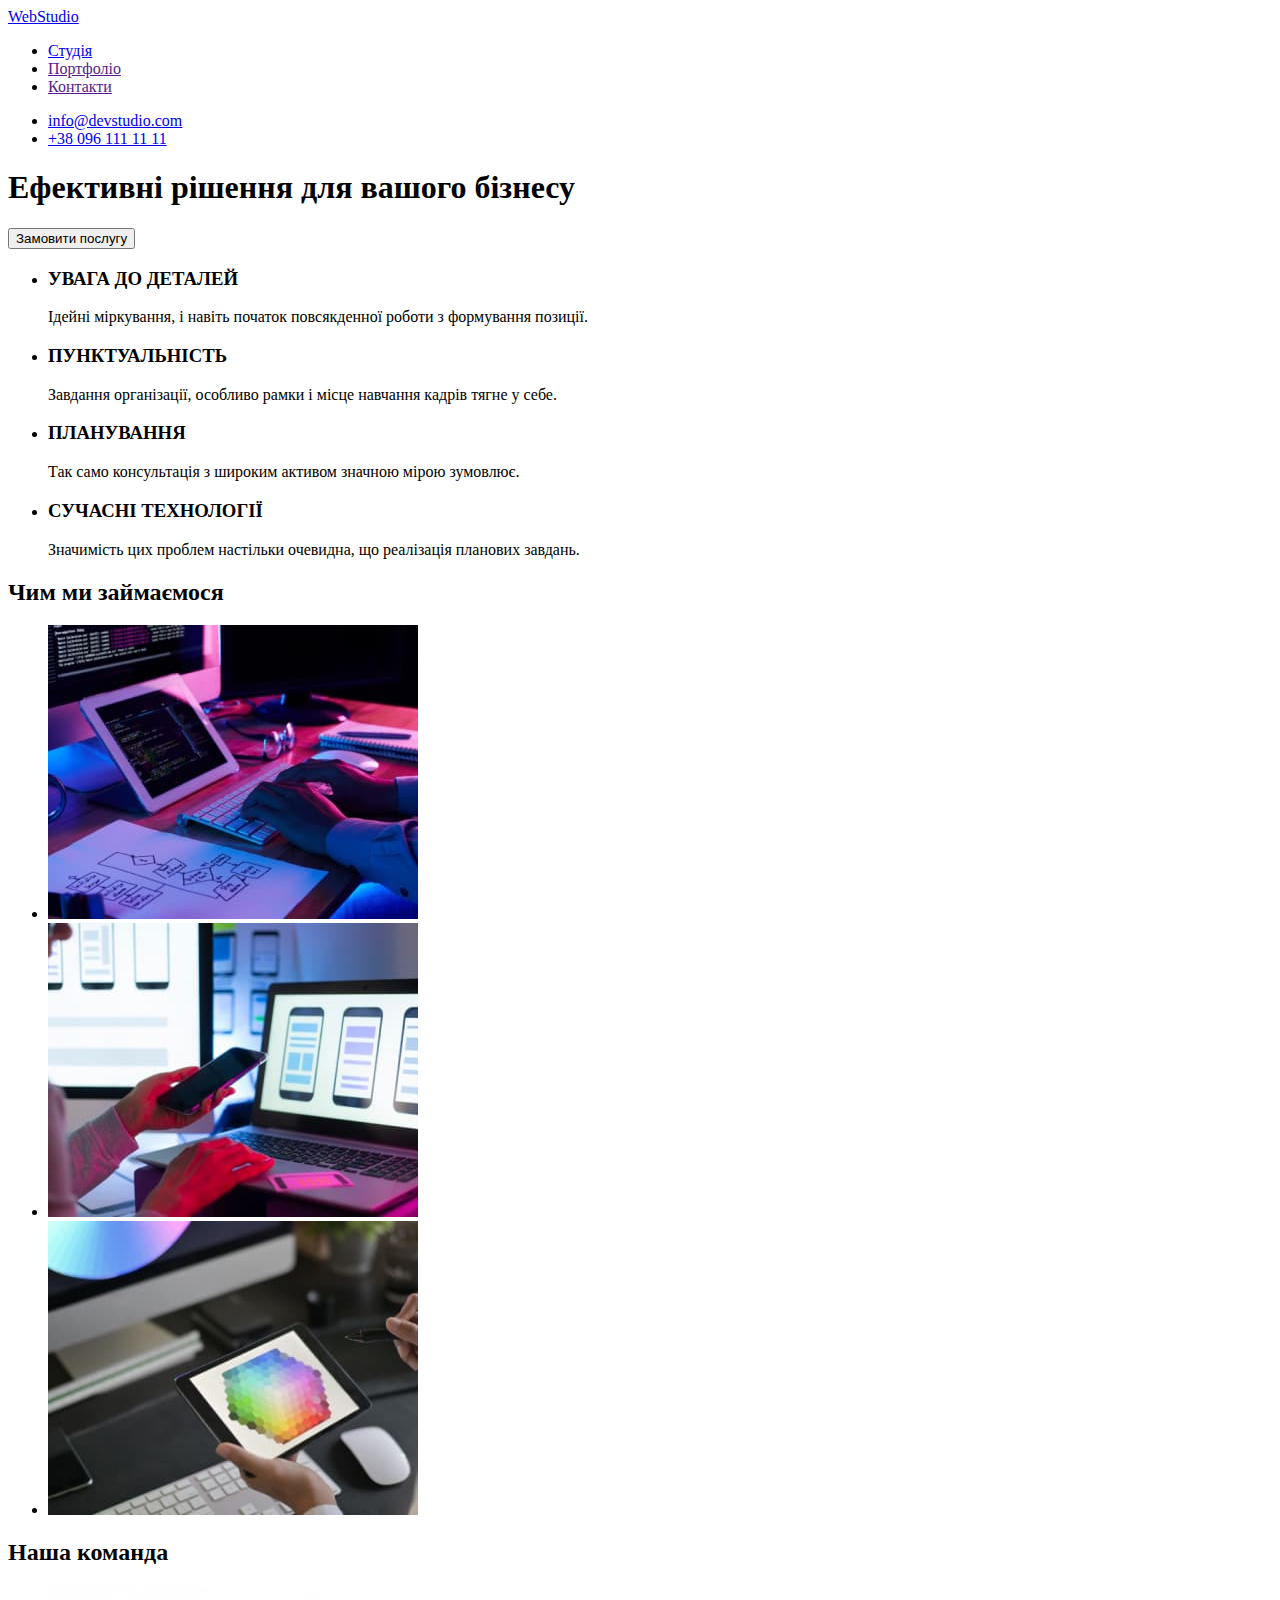
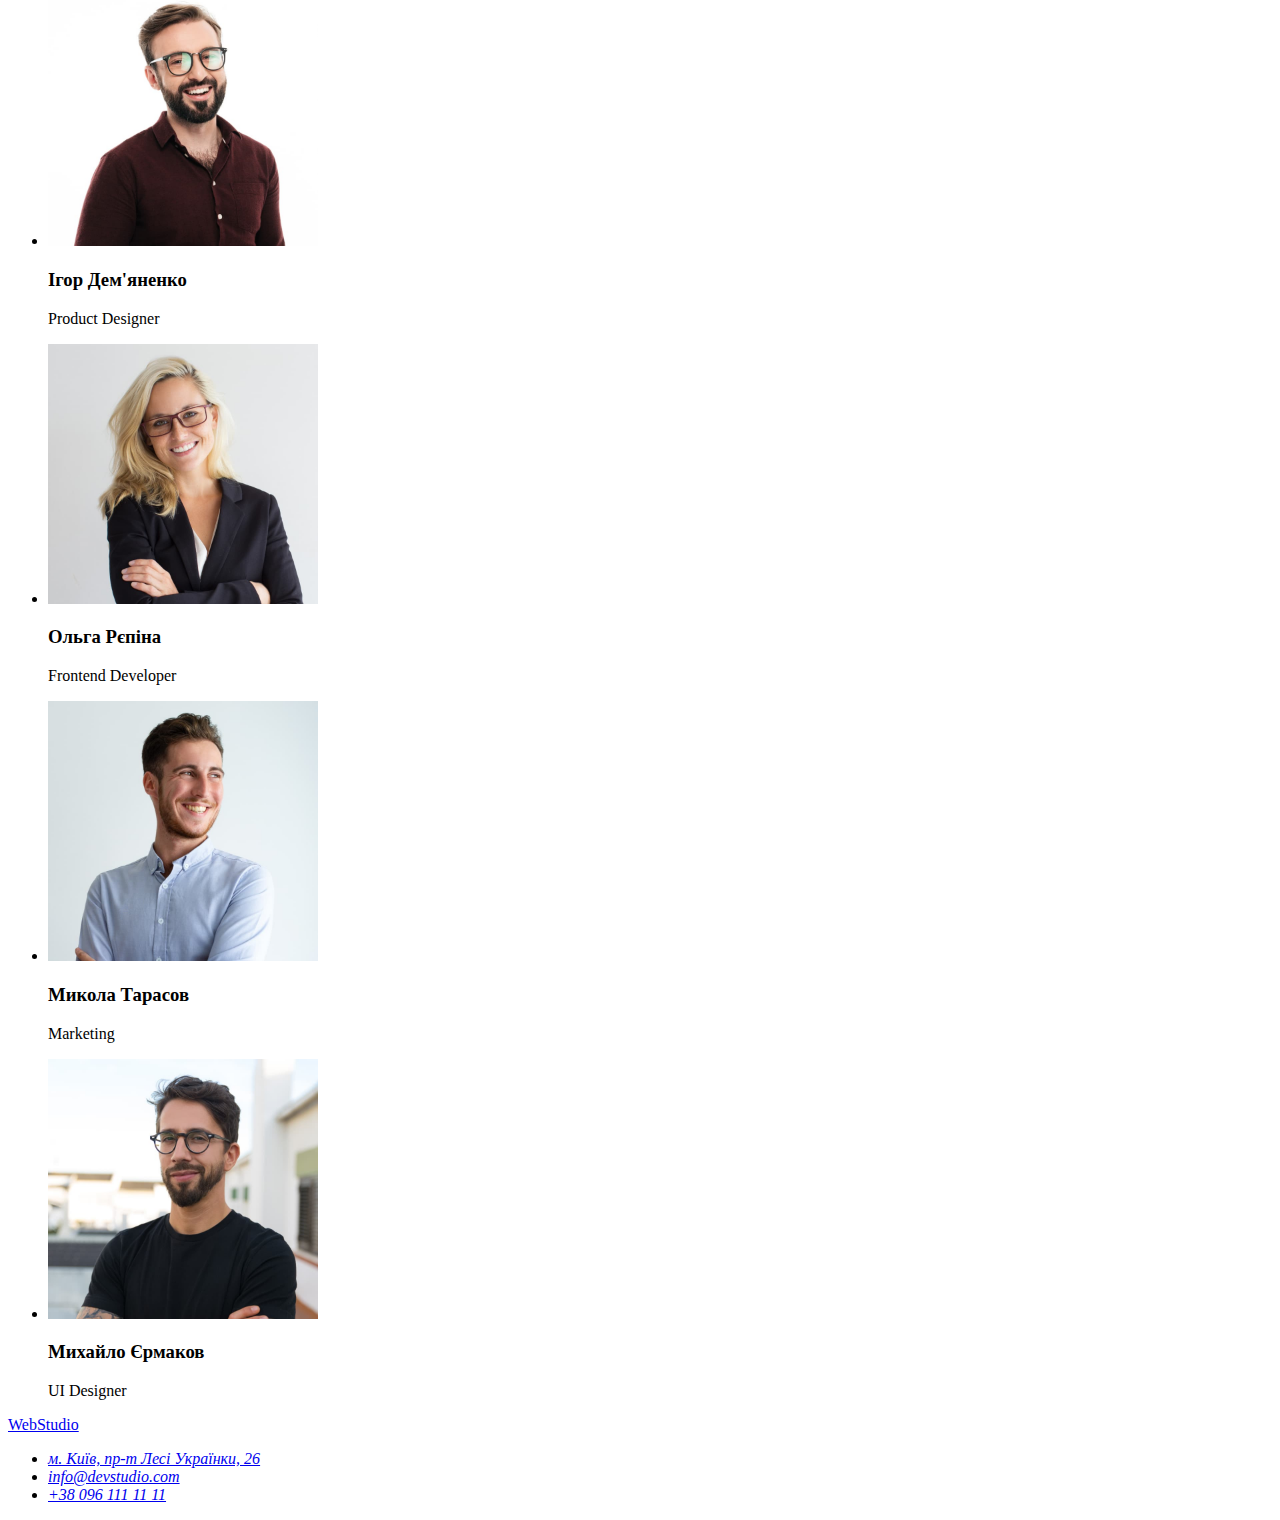
==== index.html @ 61a42bc0 "Додає файли попередньої роботи і сторінку портфоліо" ====
<!DOCTYPE html>
<html lang="uk">
  <head>
    <meta charset="UTF-8" />
    <meta http-equiv="X-UA-Compatible" content="IE=edge" />
    <meta name="viewport" content="width=device-width, initial-scale=1.0" />
    <title>Студія</title>
  </head>
  <body>
    <header>
      <nav>
        <a href="/index.html">WebStudio</a>
        <ul>
          <li><a href="./index.html">Студія</a></li>
          <li><a href="">Портфоліо</a></li>
          <li><a href="">Контакти</a></li>
        </ul>
      </nav>
      <ul>
        <li>
          <a href="mailto:info@devstudio.com">info@devstudio.com</a>
        </li>
        <li><a href="tel:+380961111111">+38 096 111 11 11</a></li>
      </ul>
    </header>
    <main>
      <section>
        <h1>Ефективні рішення для вашого бізнесу</h1>
        <button type="button">Замовити послугу</button>
      </section>
      <section>
        <h2 hidden>Наші переваги</h2>
        <ul>
          <li>
            <h3>УВАГА ДО ДЕТАЛЕЙ</h3>
            <p>Ідейні міркування, і навіть початок повсякденної роботи з формування позиції.</p>
          </li>
          <li>
            <h3>ПУНКТУАЛЬНІСТЬ</h3>
            <p>Завдання організації, особливо рамки і місце навчання кадрів тягне у себе.</p>
          </li>
          <li>
            <h3>ПЛАНУВАННЯ</h3>
            <p>Так само консультація з широким активом значною мірою зумовлює.</p>
          </li>
          <li>
            <h3>СУЧАСНІ ТЕХНОЛОГІЇ</h3>
            <p>Значимість цих проблем настільки очевидна, що реалізація планових завдань.</p>
          </li>
        </ul>
      </section>
      <section>
        <h2>Чим ми займаємося</h2>
        <ul>
          <li>
            <img
              src="./images/programing.jpg"
              alt="Робота з комп'ютером на клавіатурі"
              width="370"
            />
          </li>
          <li>
            <img src="./images/mobile.jpg" alt="Робота з мобільним середовищем" width="370" />
          </li>
          <li><img src="./images/design.jpg" alt="Дизайнерська робота" width="370" /></li>
        </ul>
      </section>
      <section>
        <h2>Наша команда</h2>
        <ul>
          <li>
            <img src="./images/igor.jpg" alt="Ігор Дем'яненко" width="270" />
            <h3>Ігор Дем'яненко</h3>
            <p>Product Designer</p>
          </li>
          <li>
            <img src="./images/olga.jpg" alt="Ольга Рєпіна" width="270" />
            <h3>Ольга Рєпіна</h3>
            <p>Frontend Developer</p>
          </li>
          <li>
            <img src="./images/mykola.jpg" alt="Микола Тарасов" width="270" />
            <h3>Микола Тарасов</h3>
            <p>Marketing</p>
          </li>
          <li>
            <img src="./images/mykhailo.jpg" alt="Михайло Єрмаков" width="270" />
            <h3>Михайло Єрмаков</h3>
            <p>UI Designer</p>
          </li>
        </ul>
      </section>
    </main>
    <footer>
      <a href="./index.html">WebStudio</a>
      <address>
        <ul>
          <li>
            <a
              href="https://goo.gl/maps/QpQrC3i5Bw5wUQtb8"
              target="_blank"
              rel="noreferrer noopener"
              >м. Київ, пр-т Лесі Українки, 26</a
            >
          </li>
          <li><a href="mailto:info@devstudio.com">info@devstudio.com</a></li>
          <li><a href="tel:+380961111111">+38 096 111 11 11</a></li>
        </ul>
      </address>
    </footer>
  </body>
</html>
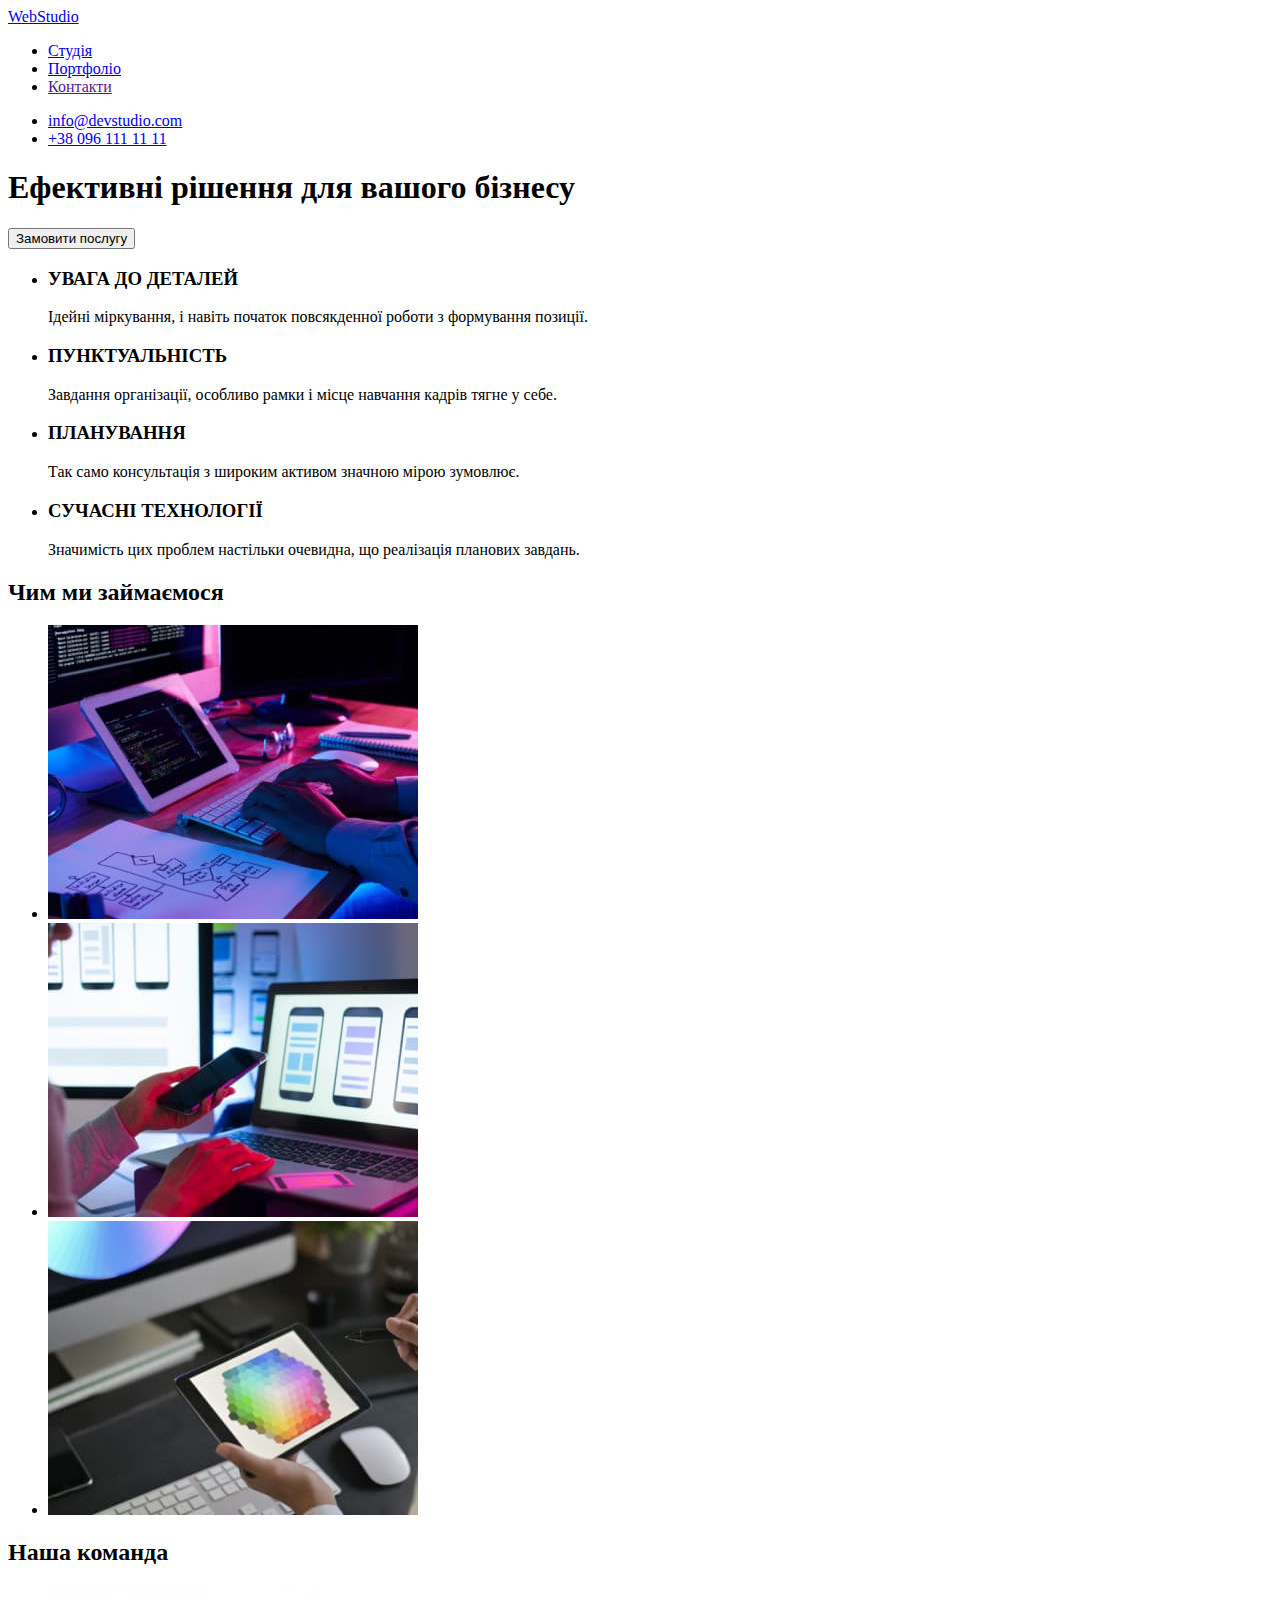
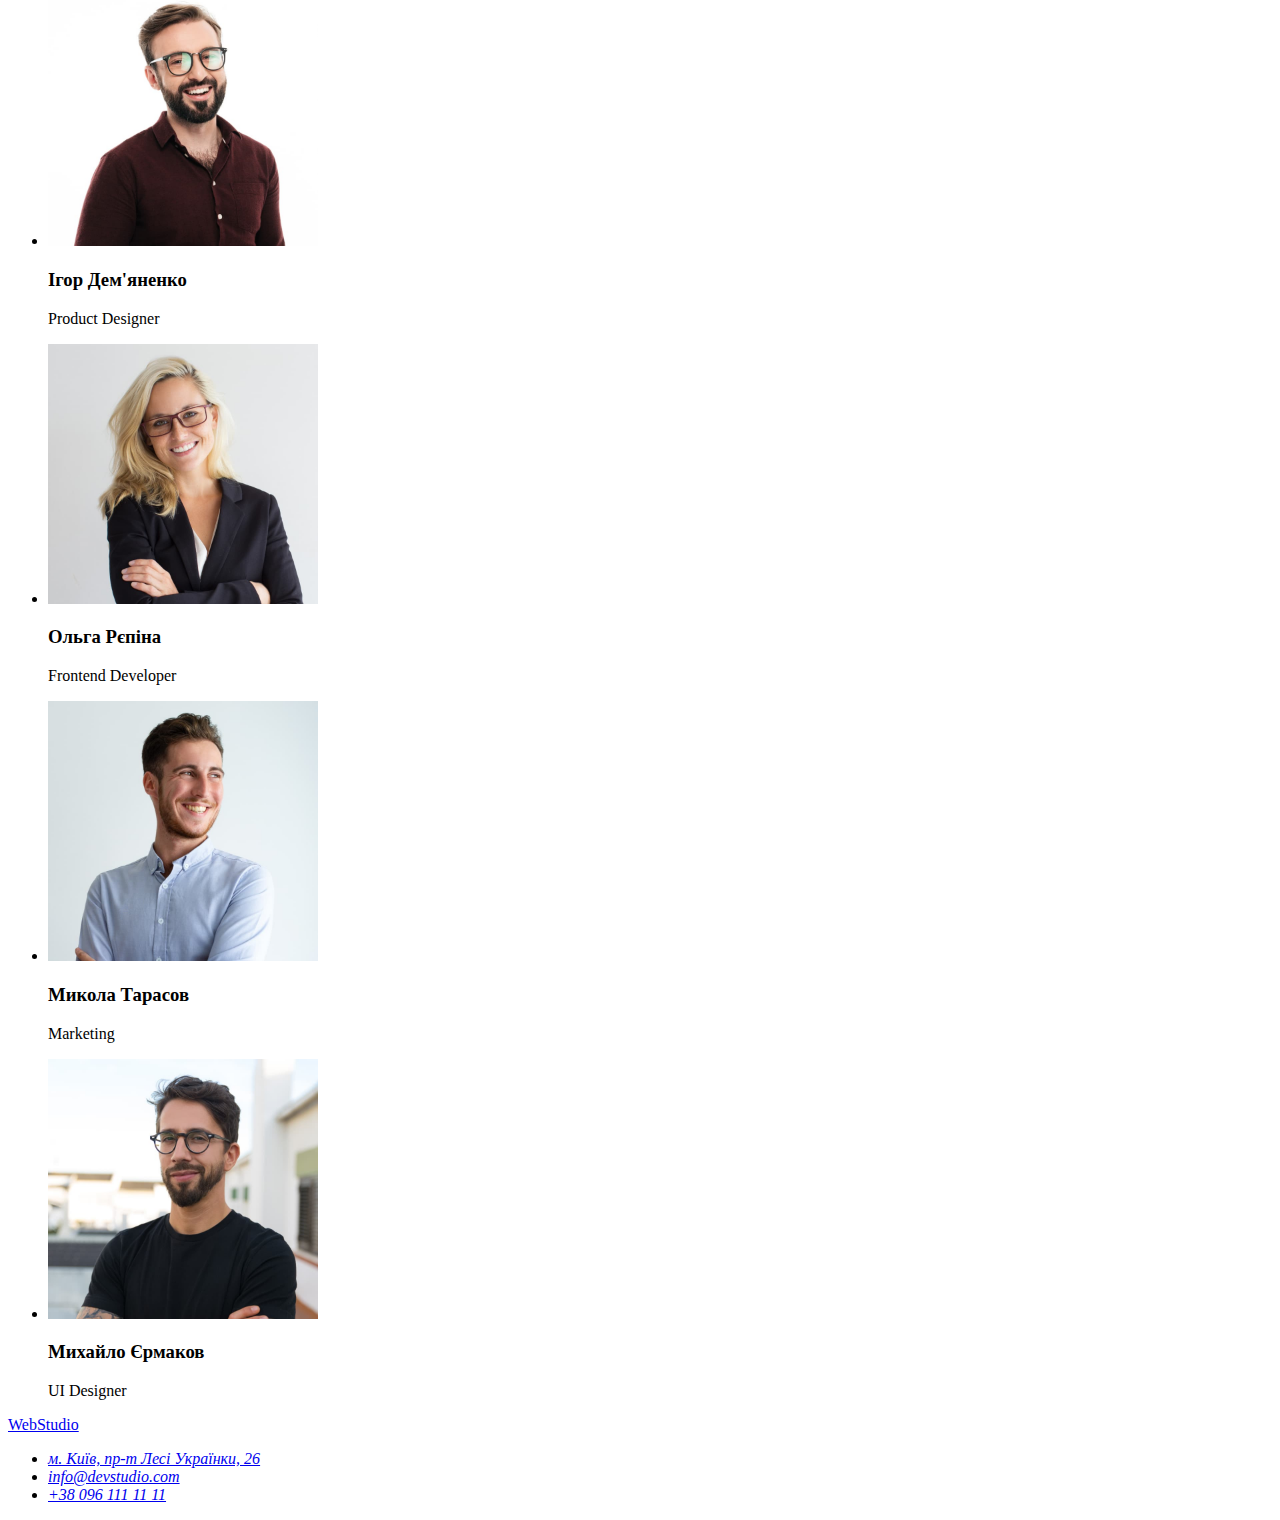
==== commit a4b731e7: "Додає розмітку до сторінки портфоліо" ====
--- a/index.html
+++ b/index.html
@@ -12,7 +12,7 @@
         <a href="/index.html">WebStudio</a>
         <ul>
           <li><a href="./index.html">Студія</a></li>
-          <li><a href="">Портфоліо</a></li>
+          <li><a href="./portfolio.html">Портфоліо</a></li>
           <li><a href="">Контакти</a></li>
         </ul>
       </nav>
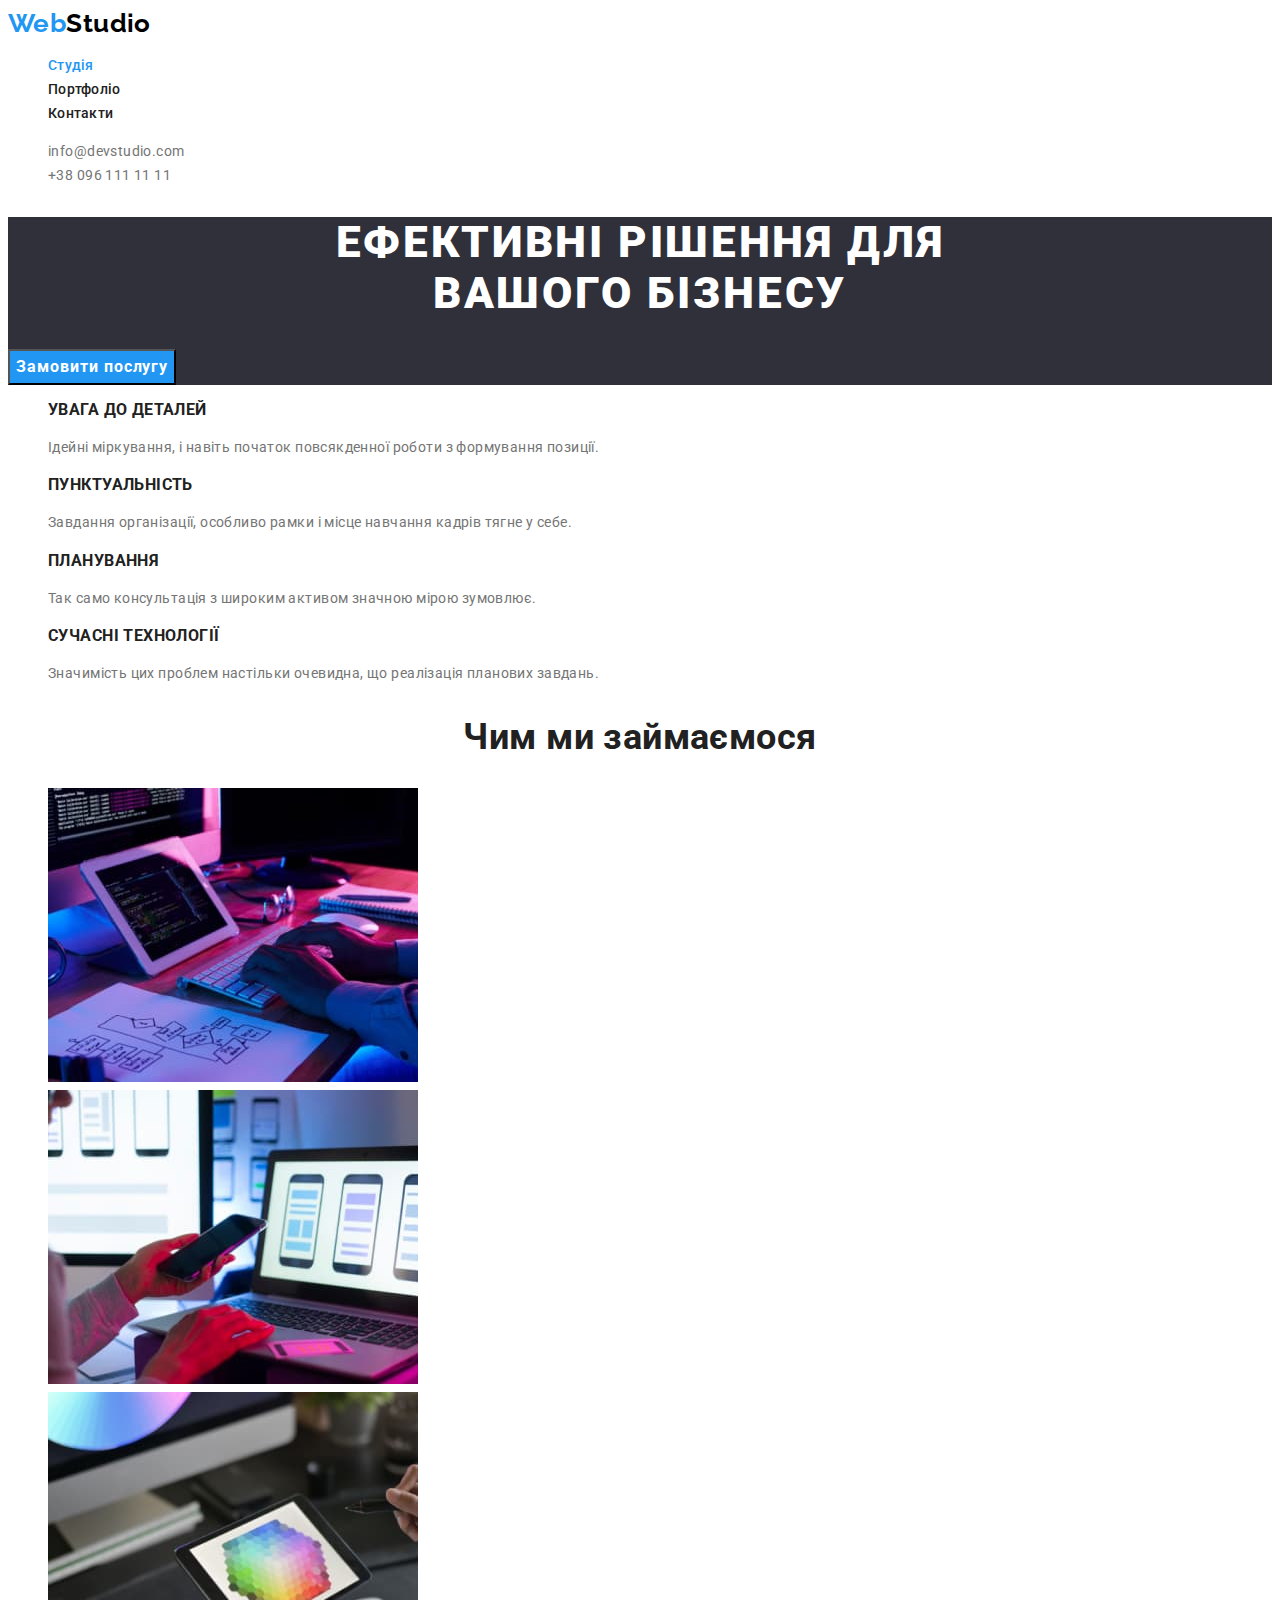
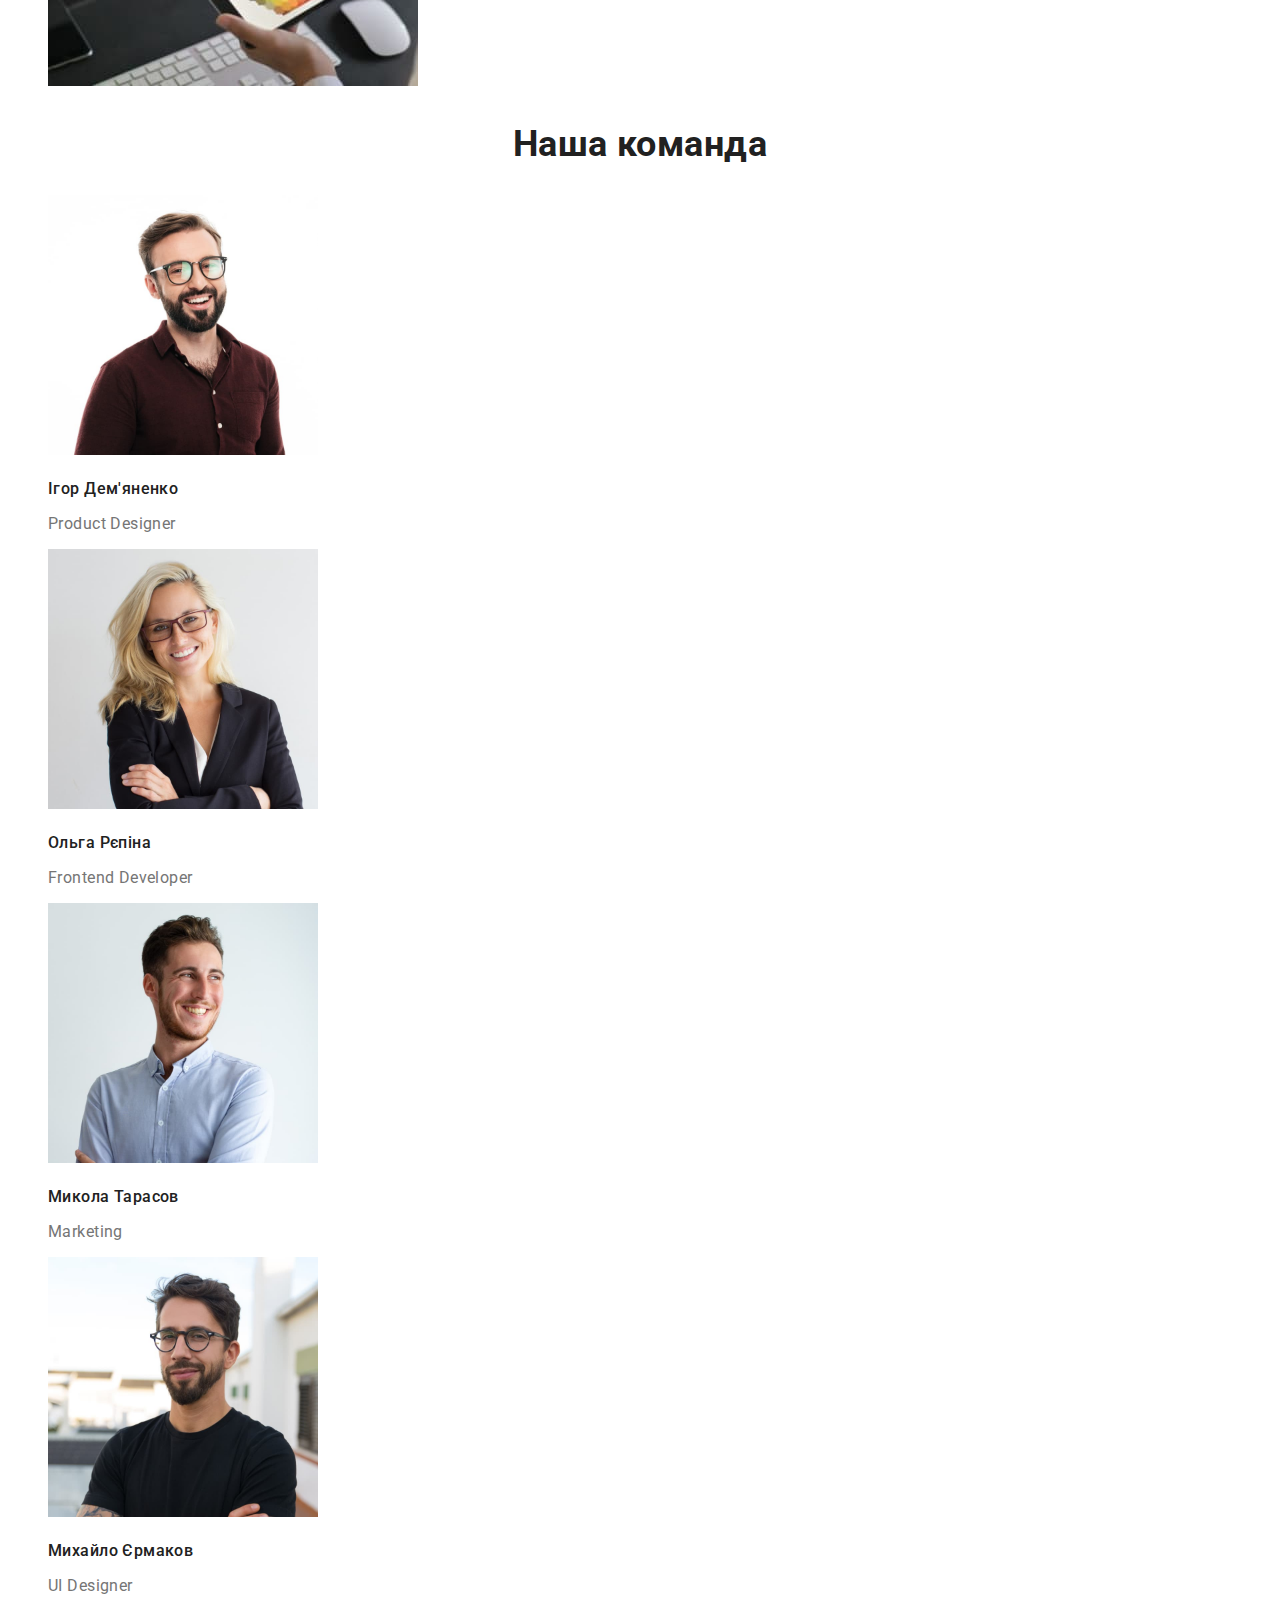
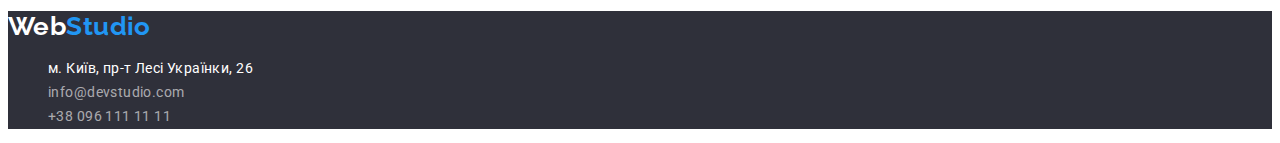
==== commit 742704e5: "Додає виконання ДЗ№2" ====
--- a/index.html
+++ b/index.html
@@ -5,53 +5,78 @@
     <meta http-equiv="X-UA-Compatible" content="IE=edge" />
     <meta name="viewport" content="width=device-width, initial-scale=1.0" />
     <title>Студія</title>
+    <link rel="preconnect" href="https://fonts.googleapis.com" />
+    <link rel="preconnect" href="https://fonts.gstatic.com" crossorigin />
+    <link
+      href="https://fonts.googleapis.com/css2?family=Raleway:wght@700&family=Roboto:wght@400;500;700;900&display=swap"
+      rel="stylesheet"
+    />
+    <link rel="stylesheet" href="./css/styles.css" />
   </head>
   <body>
     <header>
       <nav>
-        <a href="/index.html">WebStudio</a>
-        <ul>
-          <li><a href="./index.html">Студія</a></li>
-          <li><a href="./portfolio.html">Портфоліо</a></li>
-          <li><a href="">Контакти</a></li>
+        <a class="logo" href="/index.html"><span>Web</span>Studio</a>
+        <ul class="list">
+          <li><a class="link nav current" href="./index.html">Студія</a></li>
+          <li><a class="link nav" href="./portfolio.html">Портфоліо</a></li>
+          <li><a class="link nav" href="">Контакти</a></li>
         </ul>
       </nav>
-      <ul>
+      <ul class="list">
         <li>
-          <a href="mailto:info@devstudio.com">info@devstudio.com</a>
+          <a class="link contact" href="mailto:info@devstudio.com"
+            >info@devstudio.com</a
+          >
         </li>
-        <li><a href="tel:+380961111111">+38 096 111 11 11</a></li>
+        <li>
+          <a class="link contact" href="tel:+380961111111">+38 096 111 11 11</a>
+        </li>
       </ul>
     </header>
     <main>
-      <section>
-        <h1>Ефективні рішення для вашого бізнесу</h1>
-        <button type="button">Замовити послугу</button>
+      <section class="hero">
+        <h1 class="hero-title">
+          Ефективні рішення для <br />
+          вашого бізнесу
+        </h1>
+        <button type="button" class="hero-button">Замовити послугу</button>
       </section>
       <section>
-        <h2 hidden>Наші переваги</h2>
-        <ul>
+        <h2 class="visually-hidden">Наші переваги</h2>
+        <ul class="list">
           <li>
-            <h3>УВАГА ДО ДЕТАЛЕЙ</h3>
-            <p>Ідейні міркування, і навіть початок повсякденної роботи з формування позиції.</p>
+            <h3 class="advantage">УВАГА ДО ДЕТАЛЕЙ</h3>
+            <p>
+              Ідейні міркування, і навіть початок повсякденної роботи з
+              формування позиції.
+            </p>
           </li>
           <li>
-            <h3>ПУНКТУАЛЬНІСТЬ</h3>
-            <p>Завдання організації, особливо рамки і місце навчання кадрів тягне у себе.</p>
+            <h3 class="advantage">ПУНКТУАЛЬНІСТЬ</h3>
+            <p>
+              Завдання організації, особливо рамки і місце навчання кадрів тягне
+              у себе.
+            </p>
           </li>
           <li>
-            <h3>ПЛАНУВАННЯ</h3>
-            <p>Так само консультація з широким активом значною мірою зумовлює.</p>
+            <h3 class="advantage">ПЛАНУВАННЯ</h3>
+            <p>
+              Так само консультація з широким активом значною мірою зумовлює.
+            </p>
           </li>
           <li>
-            <h3>СУЧАСНІ ТЕХНОЛОГІЇ</h3>
-            <p>Значимість цих проблем настільки очевидна, що реалізація планових завдань.</p>
+            <h3 class="advantage">СУЧАСНІ ТЕХНОЛОГІЇ</h3>
+            <p>
+              Значимість цих проблем настільки очевидна, що реалізація планових
+              завдань.
+            </p>
           </li>
         </ul>
       </section>
       <section>
-        <h2>Чим ми займаємося</h2>
-        <ul>
+        <h2 class="job">Чим ми займаємося</h2>
+        <ul class="list">
           <li>
             <img
               src="./images/programing.jpg"
@@ -60,51 +85,72 @@
             />
           </li>
           <li>
-            <img src="./images/mobile.jpg" alt="Робота з мобільним середовищем" width="370" />
+            <img
+              src="./images/mobile.jpg"
+              alt="Робота з мобільним середовищем"
+              width="370"
+            />
           </li>
-          <li><img src="./images/design.jpg" alt="Дизайнерська робота" width="370" /></li>
+          <li>
+            <img
+              src="./images/design.jpg"
+              alt="Дизайнерська робота"
+              width="370"
+            />
+          </li>
         </ul>
       </section>
       <section>
-        <h2>Наша команда</h2>
-        <ul>
+        <h2 class="team">Наша команда</h2>
+        <ul class="list">
           <li>
             <img src="./images/igor.jpg" alt="Ігор Дем'яненко" width="270" />
-            <h3>Ігор Дем'яненко</h3>
-            <p>Product Designer</p>
+            <h3 class="team-member">Ігор Дем'яненко</h3>
+            <p class="description">Product Designer</p>
           </li>
           <li>
             <img src="./images/olga.jpg" alt="Ольга Рєпіна" width="270" />
-            <h3>Ольга Рєпіна</h3>
-            <p>Frontend Developer</p>
+            <h3 class="team-member">Ольга Рєпіна</h3>
+            <p class="description">Frontend Developer</p>
           </li>
           <li>
             <img src="./images/mykola.jpg" alt="Микола Тарасов" width="270" />
-            <h3>Микола Тарасов</h3>
-            <p>Marketing</p>
+            <h3 class="team-member">Микола Тарасов</h3>
+            <p class="description">Marketing</p>
           </li>
           <li>
-            <img src="./images/mykhailo.jpg" alt="Михайло Єрмаков" width="270" />
-            <h3>Михайло Єрмаков</h3>
-            <p>UI Designer</p>
+            <img
+              src="./images/mykhailo.jpg"
+              alt="Михайло Єрмаков"
+              width="270"
+            />
+            <h3 class="team-member">Михайло Єрмаков</h3>
+            <p class="description">UI Designer</p>
           </li>
         </ul>
       </section>
     </main>
-    <footer>
-      <a href="./index.html">WebStudio</a>
+    <footer class="footer">
+      <a class="logo" href="./index.html">Web<span>Studio</span></a>
       <address>
-        <ul>
+        <ul class="list">
           <li>
             <a
+              class="adress map"
               href="https://goo.gl/maps/QpQrC3i5Bw5wUQtb8"
               target="_blank"
               rel="noreferrer noopener"
               >м. Київ, пр-т Лесі Українки, 26</a
             >
           </li>
-          <li><a href="mailto:info@devstudio.com">info@devstudio.com</a></li>
-          <li><a href="tel:+380961111111">+38 096 111 11 11</a></li>
+          <li>
+            <a class="adress" href="mailto:info@devstudio.com"
+              >info@devstudio.com</a
+            >
+          </li>
+          <li>
+            <a class="adress" href="tel:+380961111111">+38 096 111 11 11</a>
+          </li>
         </ul>
       </address>
     </footer>
--- a/css/styles.css
+++ b/css/styles.css
@@ -0,0 +1,186 @@
+:root {
+    --brand-color: #2196F3;
+    --white-color: #FFFFFF;
+    --black-color: #000000;
+    --background-color: #2F303A;
+    --section-color: #F5F4FA;
+    --text-color:#757575;
+    --title-color: #212121;
+}
+
+body {
+    color: var(--text-color);
+    font-family: 'Roboto', sans-serif;
+font-style: normal;
+font-weight: 400;
+font-size: 14px;
+line-height: 1.71;
+letter-spacing: 0.03em;
+
+}
+
+.logo {
+    font-family: 'Raleway', sans-serif;
+font-style: normal;
+text-decoration: none;
+font-weight: 700;
+font-size: 26px;
+line-height: 1.19;
+color: var(--black-color);
+}
+
+.logo span {color: var(--brand-color)}
+
+.link,
+.adress {text-decoration: none;
+font-style: normal;
+}
+
+.nav {
+font-weight: 500;
+line-height: 1.14;
+letter-spacing: 0.02em;
+color: var(--title-color);
+}
+
+.nav:hover,
+.nav:focus,
+.contact:hover,
+.contact:focus,
+.adress:hover,
+.adress:focus,
+.adress.map:hover,
+.adress.map:focus,
+.current {color:var(--brand-color)}
+
+.contact {
+    color: var(--text-color)
+}
+
+.list {
+    list-style-type: none;
+}
+
+.hero {
+    background-color: var(--background-color)
+}
+
+.hero-title {
+    color: var(--white-color);
+    font-weight: 900;
+font-size: 44px;
+line-height: 1.16;
+text-align: center;
+letter-spacing: 0.06em;
+text-transform: uppercase;
+}
+
+.hero-button {
+    font-family: inherit;
+    color: var(--white-color);
+    background-color: var(--brand-color);
+    font-weight: 700;
+font-size: 16px;
+line-height: 1.87;
+text-align: center;
+letter-spacing: 0.06em;
+cursor: pointer;
+}
+
+.advantage {
+    color: var(--title-color);
+    font-weight: 700;
+line-height: 1.14;
+text-transform: uppercase;
+
+}
+
+.job,
+.team {
+    color: var(--title-color);
+    font-weight: 700;
+font-size: 36px;
+line-height: 1.17;
+text-align: center;
+
+
+}
+
+.team-member {
+    color: var(--title-color);
+    font-weight: 500;
+    font-size: 16px;
+    line-height: 1.19;
+   
+    
+}
+
+.description {
+    font-size: 16px;
+line-height: 1.19;
+
+}
+
+.footer {
+    background-color: var(--background-color);
+
+}
+
+.footer .logo {
+    color: var(--white-color);
+}
+
+.adress.map {
+    color: var(--white-color);
+}
+
+.adress {
+    color: rgba(255, 255, 255, 0.6);
+}
+
+.filter-button {
+    
+    font-family: inherit;
+    font-style: normal;
+font-weight: 500;
+font-size: 16px;
+line-height: 1,63;
+text-align: center;
+color: var(--title-color);
+background-color: var(--section-color);
+cursor: pointer;
+}
+
+.filter-button:hover,
+.filter-button:focus {
+    color: var(--white-color);
+    background-color: var(--brand-color);
+}
+
+.project {
+    color: var(--title-color);
+    font-weight: 700;
+font-size: 18px;
+line-height: 2;
+letter-spacing: 0.06em;
+}
+
+.project-description {
+    color: var(--text-color);
+    font-size: 16px;
+    line-height: 1.88;
+    
+} 
+
+.visually-hidden {
+    position: absolute;
+    width: 1px;
+    height: 1px;
+    margin: -1px;
+    border: 0;
+    padding: 0;
+    white-space: nowrap;
+    clip-path: inset(100%);
+    clip: rect(0 0 0 0);
+    overflow: hidden;
+  }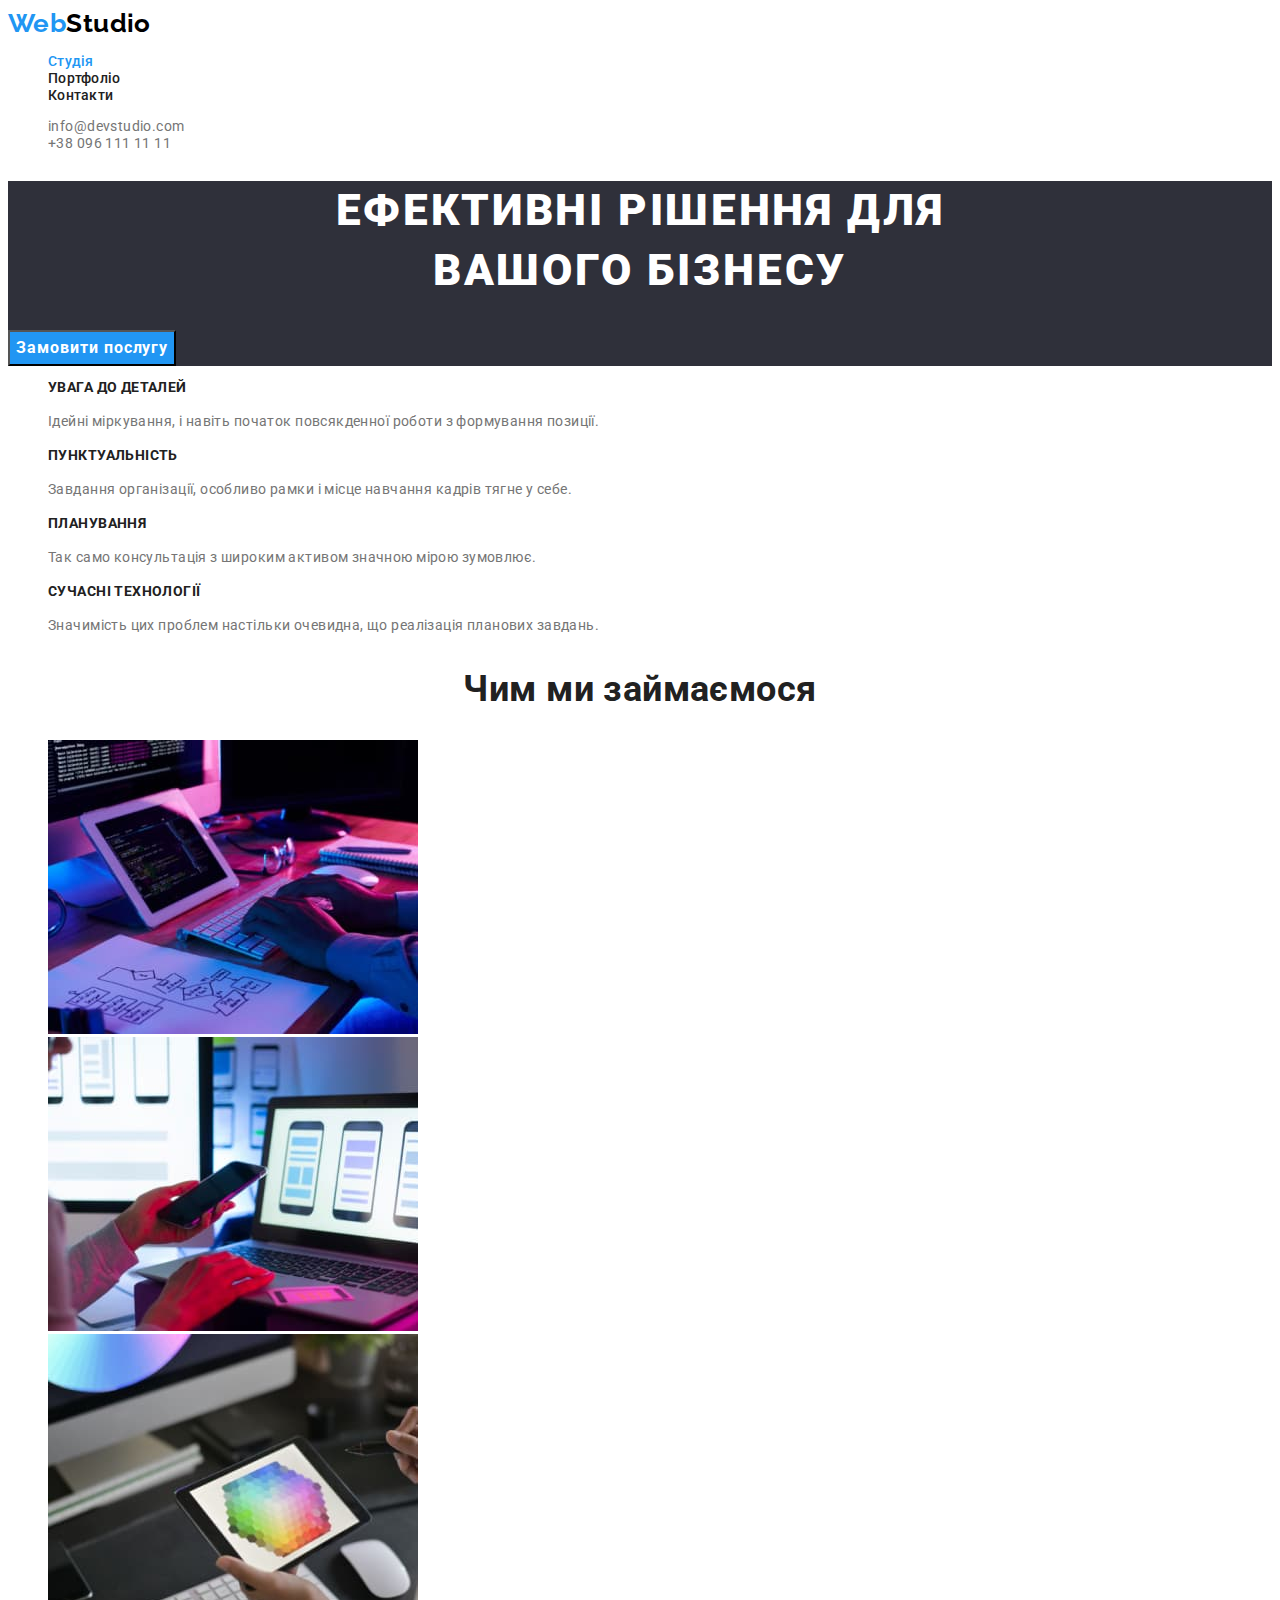
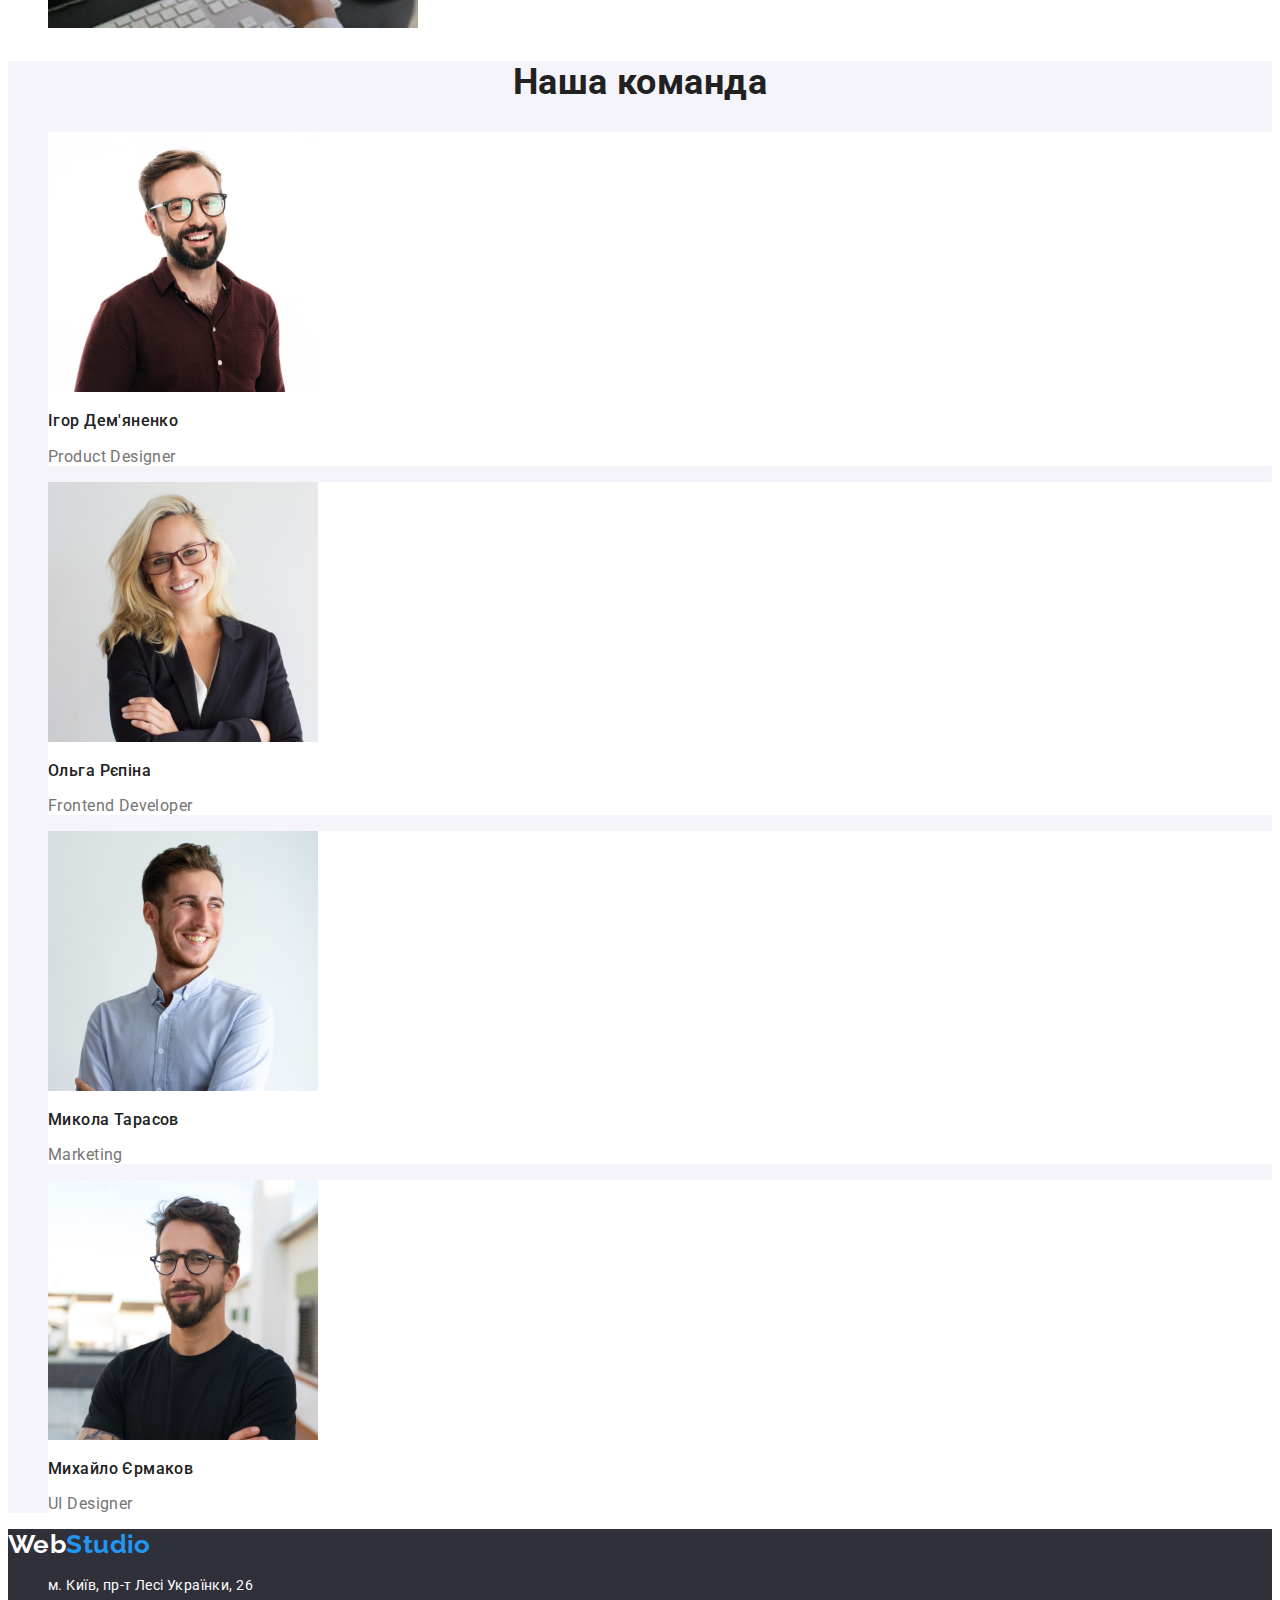
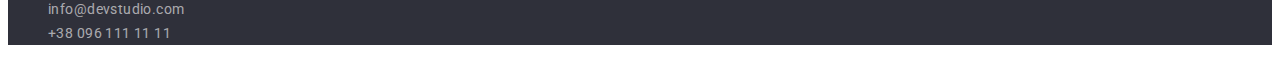
==== commit c323ef9f: "Виправляє деякі помилки" ====
--- a/index.html
+++ b/index.html
@@ -47,27 +47,27 @@
         <ul class="list">
           <li>
             <h3 class="advantage">УВАГА ДО ДЕТАЛЕЙ</h3>
-            <p>
+            <p class="text">
               Ідейні міркування, і навіть початок повсякденної роботи з
               формування позиції.
             </p>
           </li>
           <li>
             <h3 class="advantage">ПУНКТУАЛЬНІСТЬ</h3>
-            <p>
+            <p class="text">
               Завдання організації, особливо рамки і місце навчання кадрів тягне
               у себе.
             </p>
           </li>
           <li>
             <h3 class="advantage">ПЛАНУВАННЯ</h3>
-            <p>
+            <p class="text">
               Так само консультація з широким активом значною мірою зумовлює.
             </p>
           </li>
           <li>
             <h3 class="advantage">СУЧАСНІ ТЕХНОЛОГІЇ</h3>
-            <p>
+            <p class="text">
               Значимість цих проблем настільки очевидна, що реалізація планових
               завдань.
             </p>
@@ -100,8 +100,8 @@
           </li>
         </ul>
       </section>
-      <section>
-        <h2 class="team">Наша команда</h2>
+      <section class="team">
+        <h2 class="team-title">Наша команда</h2>
         <ul class="list">
           <li>
             <img src="./images/igor.jpg" alt="Ігор Дем'яненко" width="270" />
--- a/css/styles.css
+++ b/css/styles.css
@@ -6,15 +6,15 @@
     --section-color: #F5F4FA;
     --text-color:#757575;
     --title-color: #212121;
+    --button-active: #188CE8; 
+    --adress-color: rgba(255, 255, 255, 0.6);
 }
 
 body {
     color: var(--text-color);
+    background-color: var(--white-color);
     font-family: 'Roboto', sans-serif;
-font-style: normal;
-font-weight: 400;
 font-size: 14px;
-line-height: 1.71;
 letter-spacing: 0.03em;
 
 }
@@ -54,7 +54,8 @@
 .current {color:var(--brand-color)}
 
 .contact {
-    color: var(--text-color)
+    color: var(--text-color);
+    line-height: 1.14;
 }
 
 .list {
@@ -69,7 +70,7 @@
     color: var(--white-color);
     font-weight: 900;
 font-size: 44px;
-line-height: 1.16;
+line-height: 1.36;
 text-align: center;
 letter-spacing: 0.06em;
 text-transform: uppercase;
@@ -87,16 +88,42 @@
 cursor: pointer;
 }
 
+.hero-button:hover,
+.hero-button:focus {
+    color: var(--button-active);
+}
+
 .advantage {
     color: var(--title-color);
+    font-size: inherit;
     font-weight: 700;
 line-height: 1.14;
 text-transform: uppercase;
 
 }
 
+.text {
+
+    font-size: 14px;
+line-height: 1.71;
+letter-spacing: 0.03em;
+
+
+
+}
+
+.team {
+    background-color: var(--section-color);
+}
+
+.team li {
+background-color: var(--white-color);
+
+}
+
 .job,
-.team {
+.team-title {
+ 
     color: var(--title-color);
     font-weight: 700;
 font-size: 36px;
@@ -127,15 +154,19 @@
 }
 
 .footer .logo {
-    color: var(--white-color);
+    color: var(--white-color)
 }
 
 .adress.map {
     color: var(--white-color);
+    line-height: 1.71;
 }
 
 .adress {
-    color: rgba(255, 255, 255, 0.6);
+    color: var(--adress-color);
+line-height: 1.71;
+
+
 }
 
 .filter-button {
@@ -144,11 +175,12 @@
     font-style: normal;
 font-weight: 500;
 font-size: 16px;
-line-height: 1,63;
+line-height: 1.63;
+letter-spacing: 0.03em;
 text-align: center;
 color: var(--title-color);
 background-color: var(--section-color);
-cursor: pointer;
+cursor: pointer; 
 }
 
 .filter-button:hover,
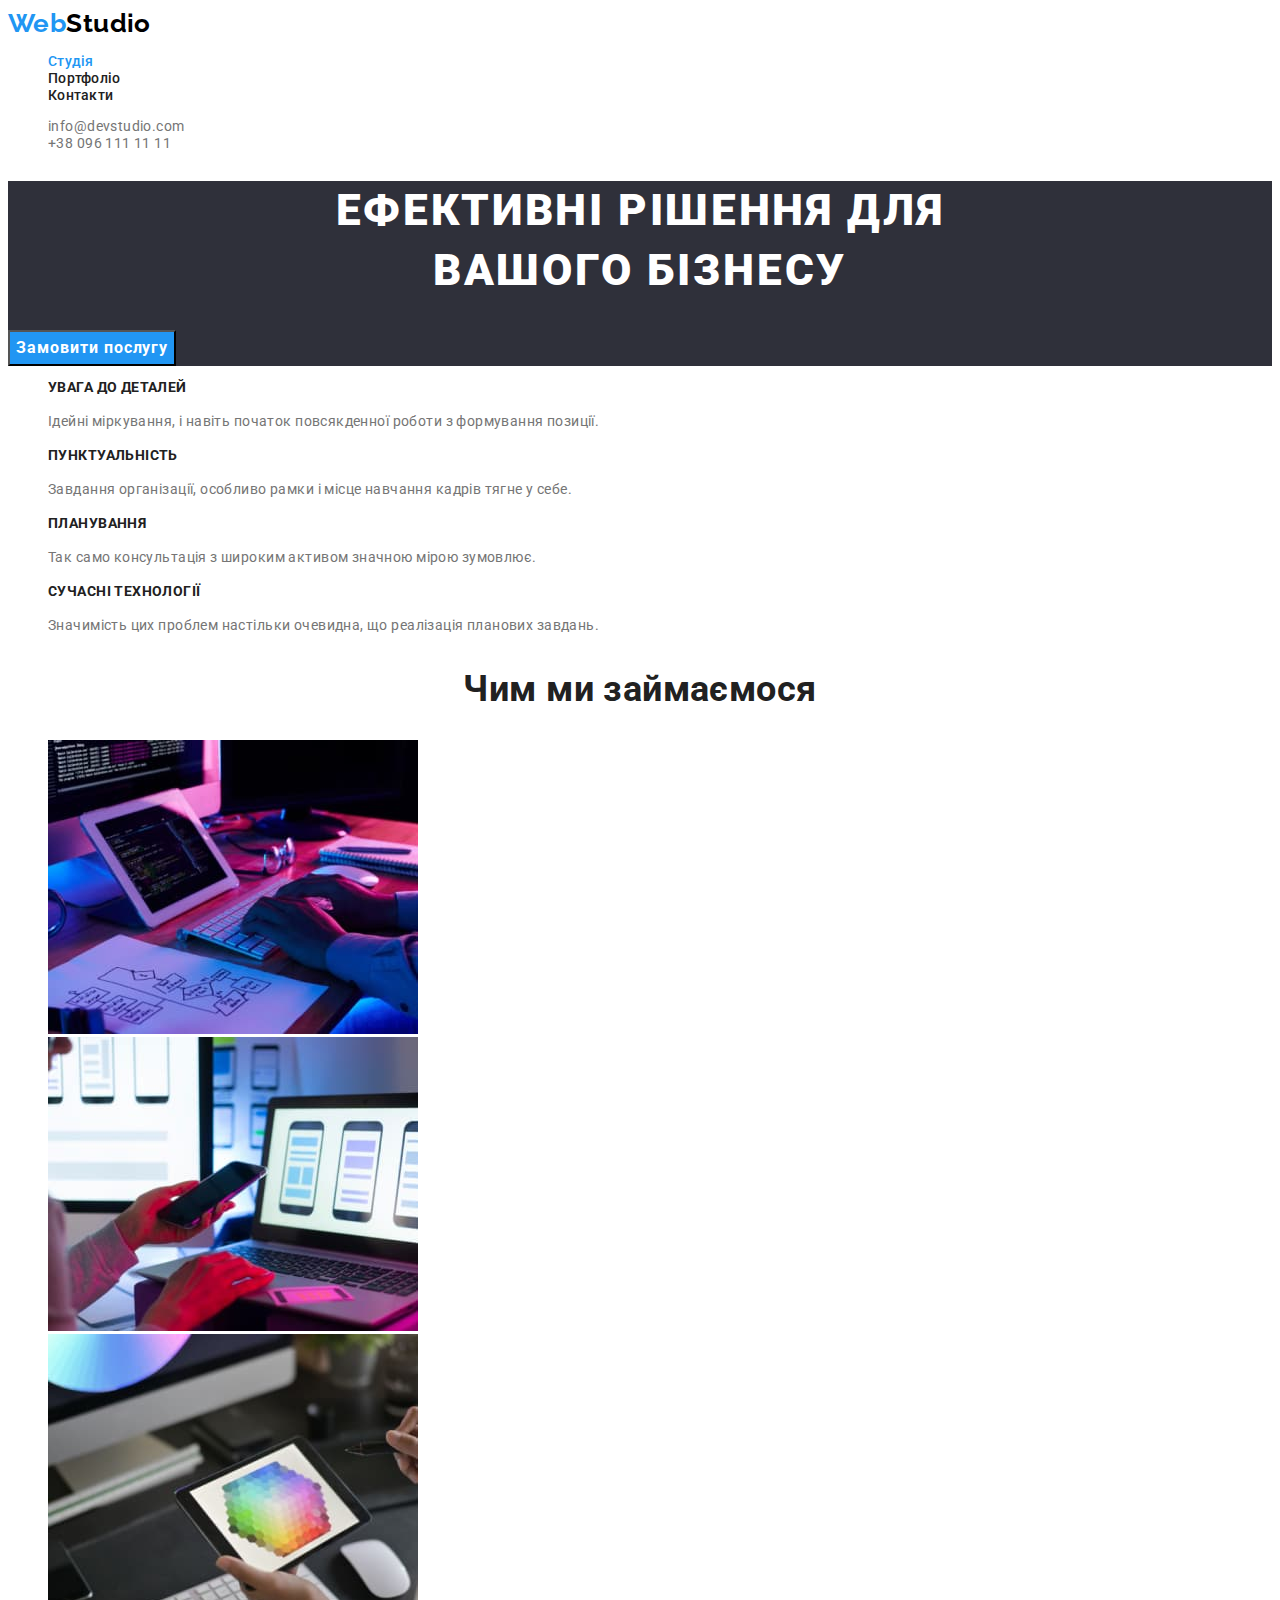
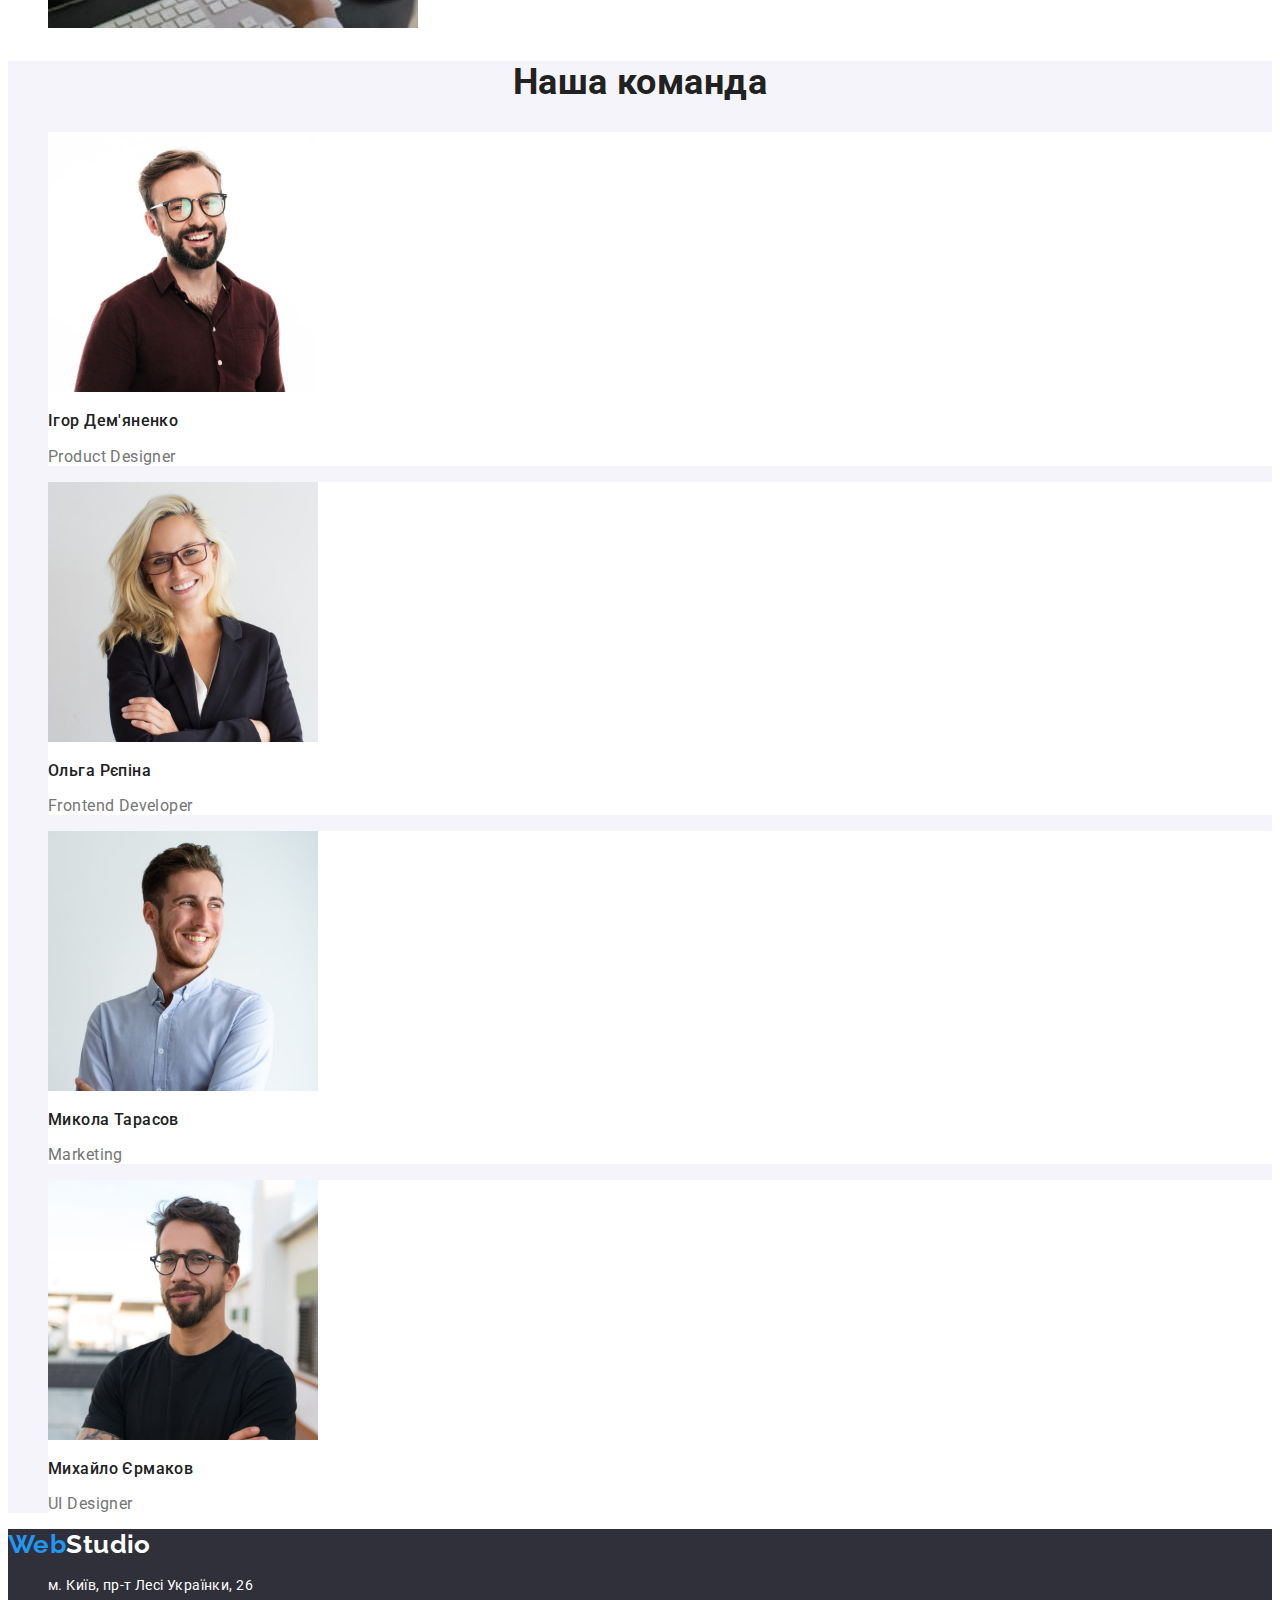
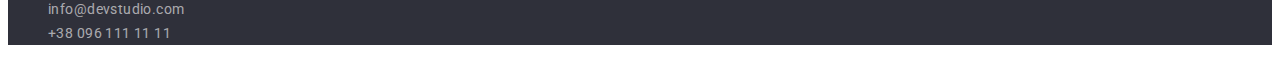
==== commit 3285e8c5: "Доопрацювання" ====
--- a/index.html
+++ b/index.html
@@ -131,7 +131,7 @@
       </section>
     </main>
     <footer class="footer">
-      <a class="logo" href="./index.html">Web<span>Studio</span></a>
+      <a class="logo" href="./index.html"><span>Web</span>Studio</a>
       <address>
         <ul class="list">
           <li>
--- a/css/styles.css
+++ b/css/styles.css
@@ -90,7 +90,7 @@
 
 .hero-button:hover,
 .hero-button:focus {
-    color: var(--button-active);
+    background-color: var(--button-active);
 }
 
 .advantage {
